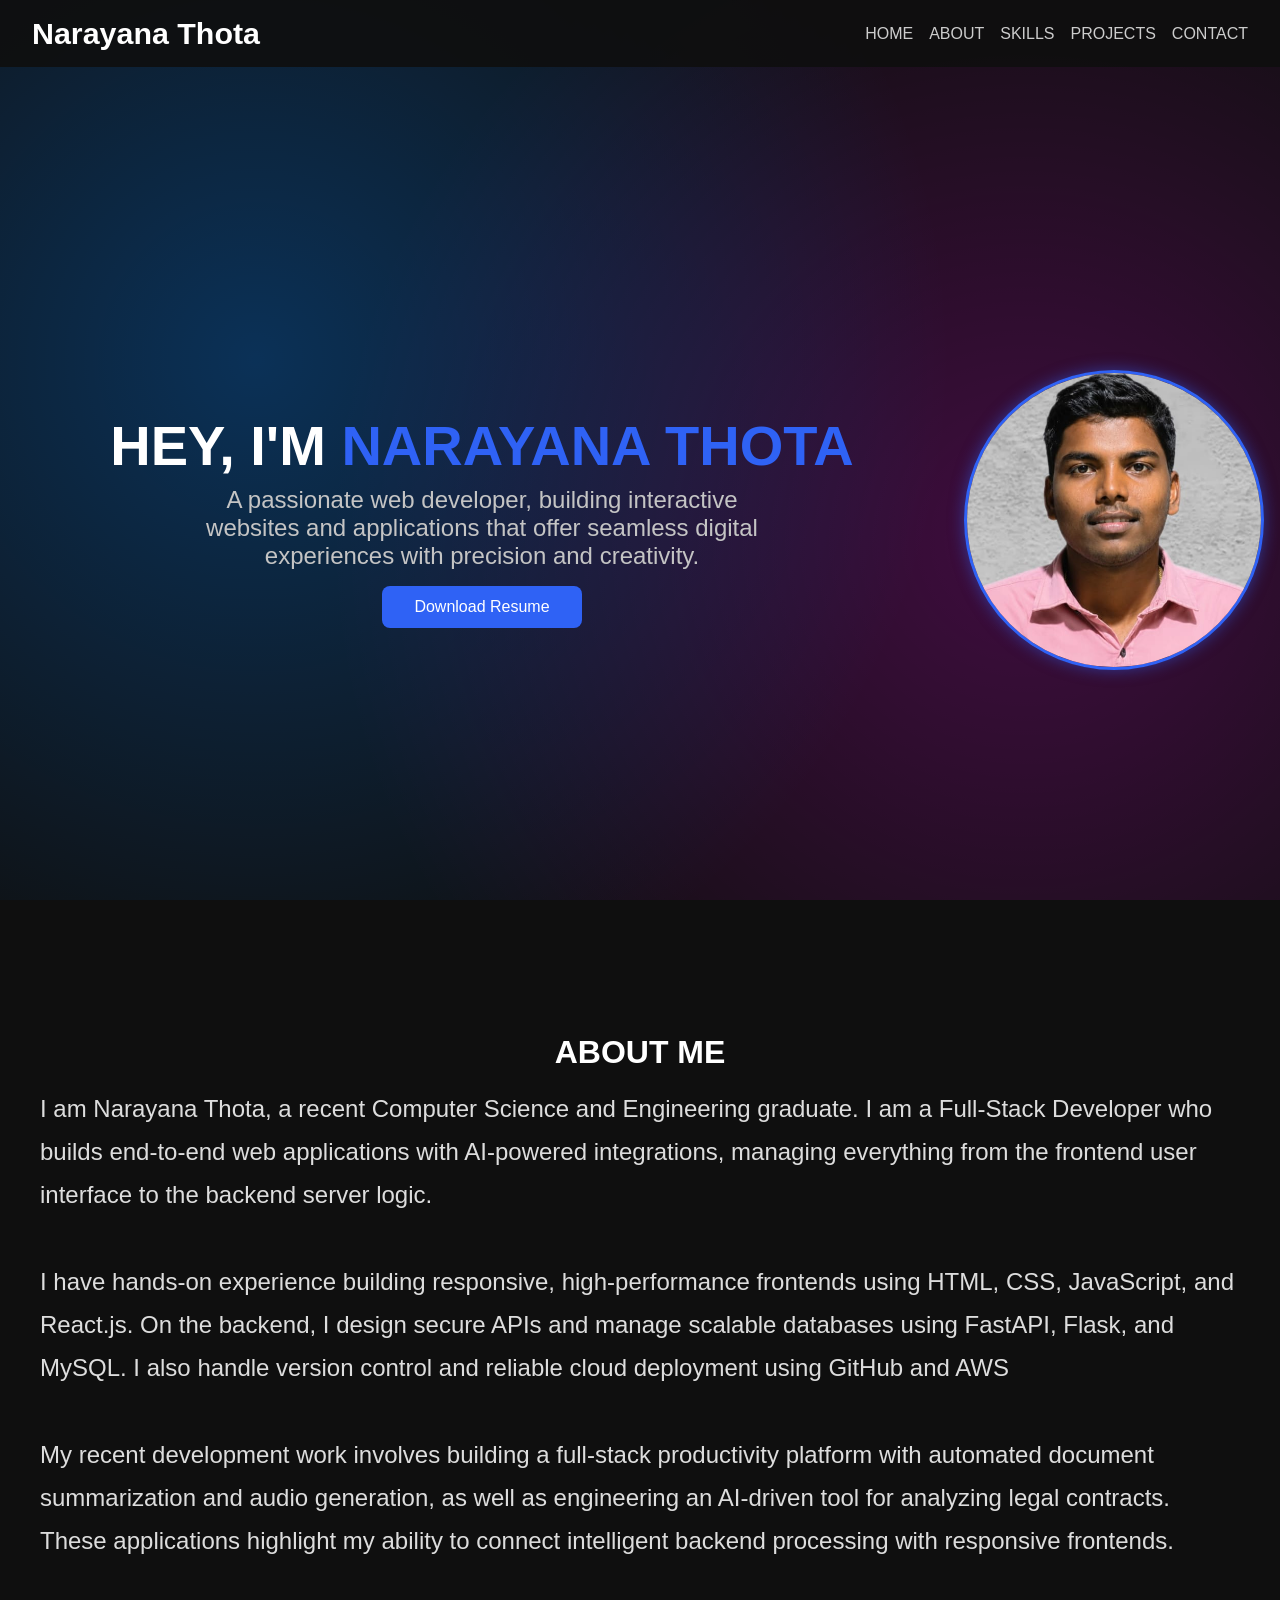
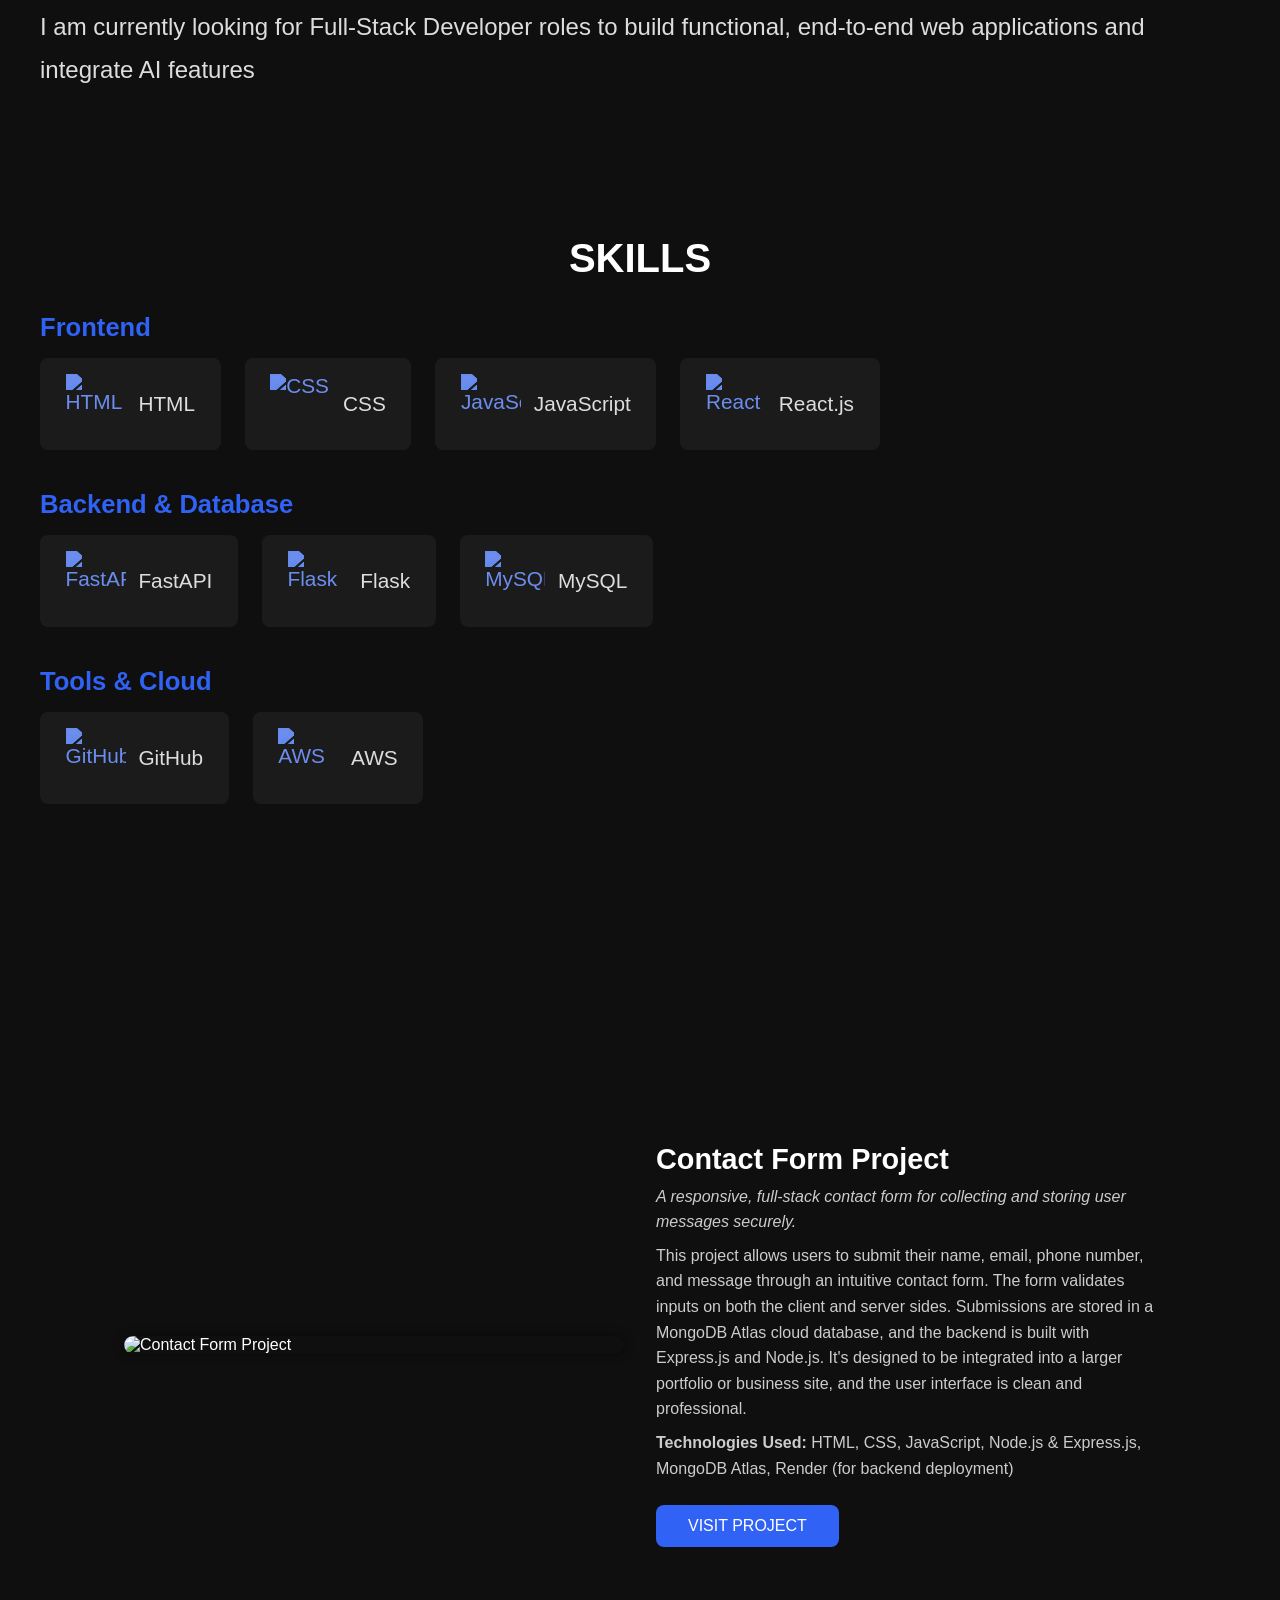
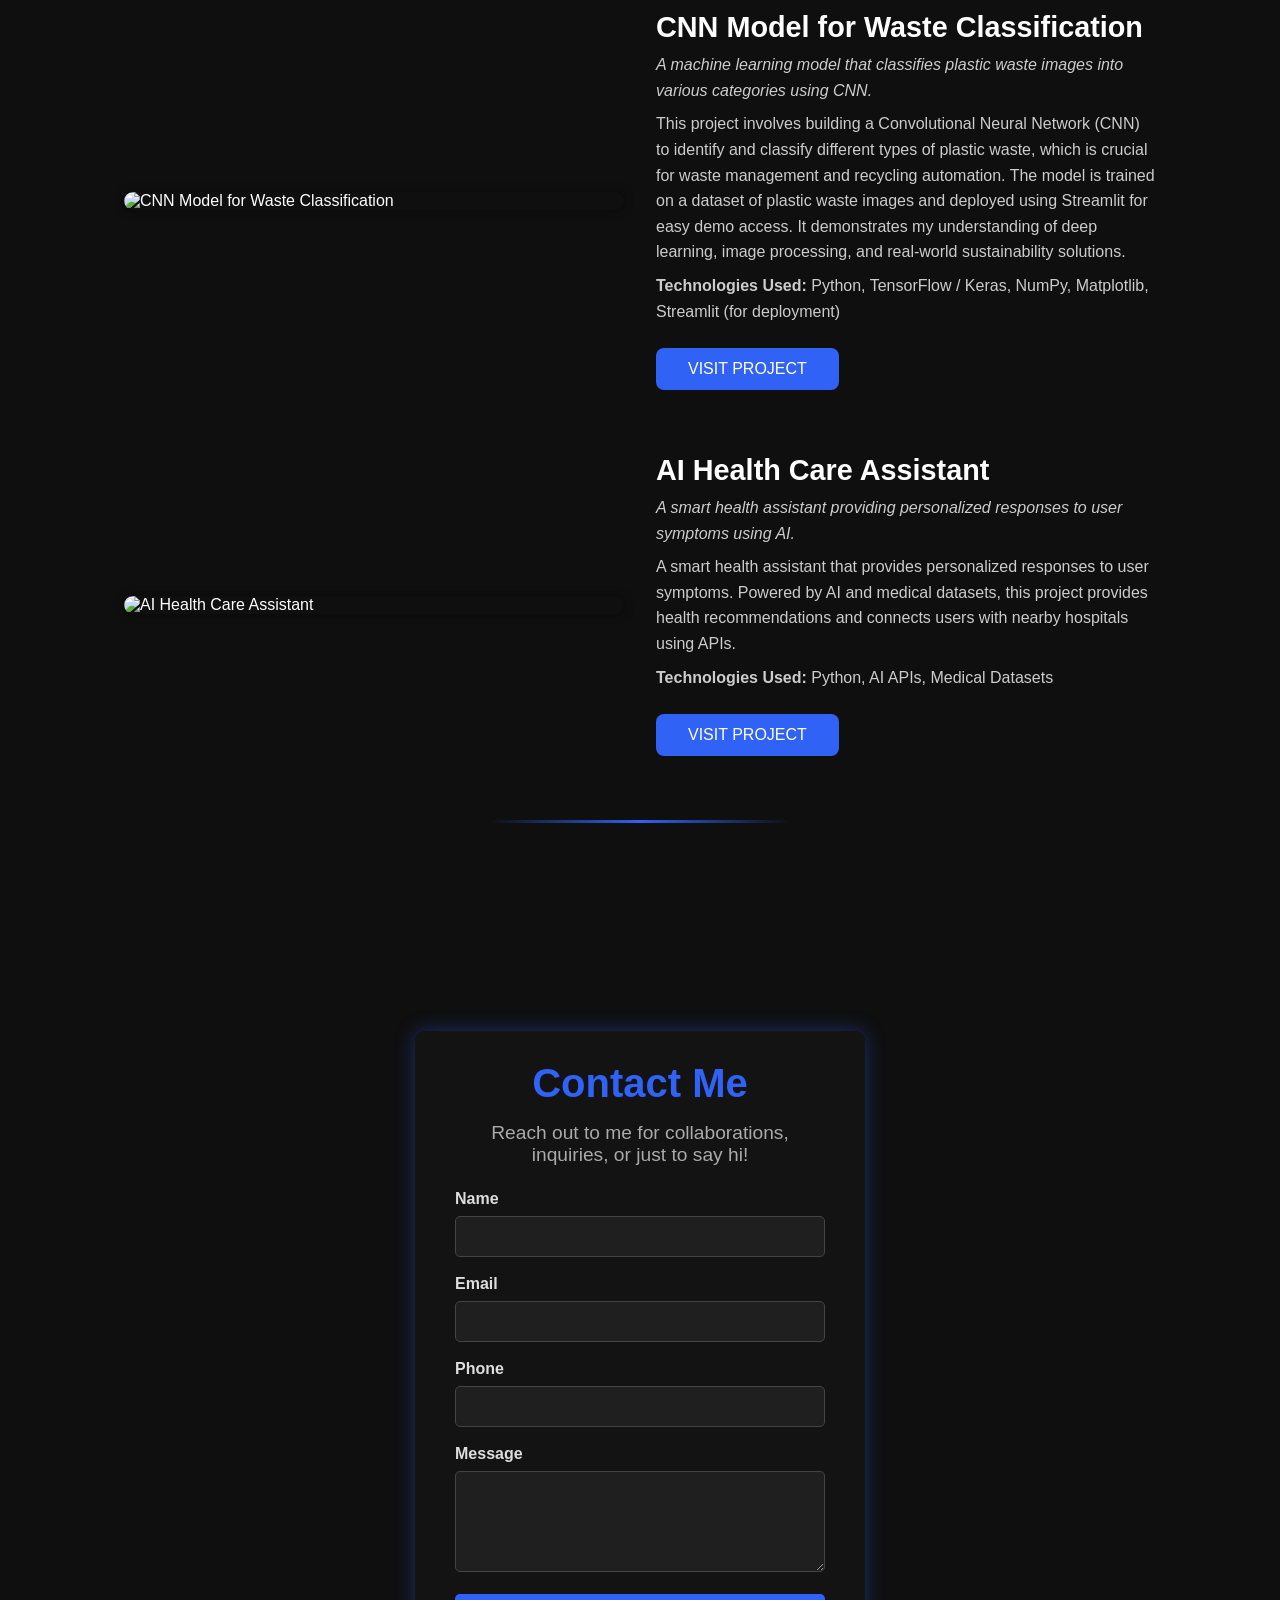
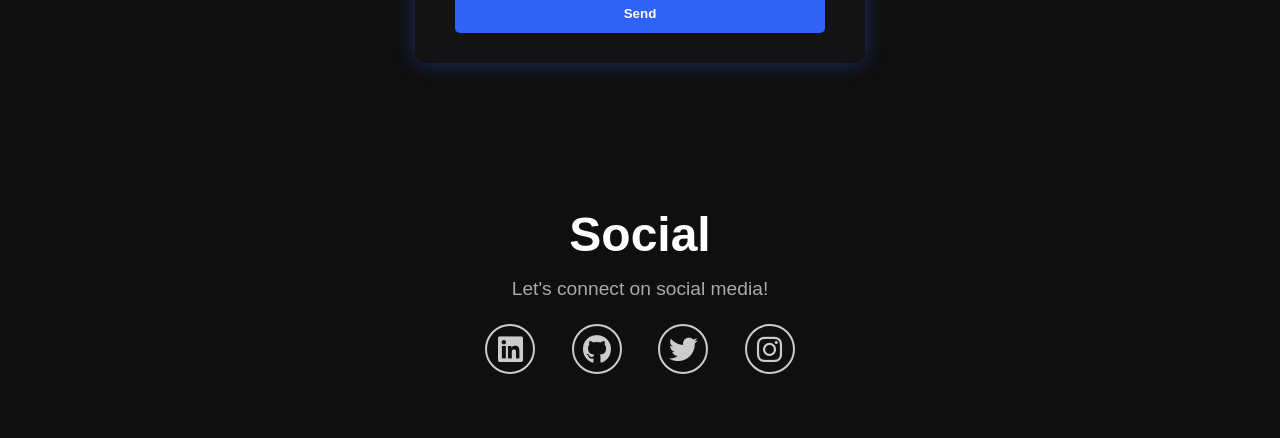
==== portfolio/index.html @ df5ca8b0 "portfolio" ====
<!DOCTYPE html>
<html lang="en">
<head>
  <meta charset="UTF-8" />
  <meta name="viewport" content="width=device-width, initial-scale=1.0"/>
  <title>Narayana Portfolio</title>

  <link href="https://cdn.jsdelivr.net/npm/aos@2.3.4/dist/aos.css" rel="stylesheet">
  <link rel="stylesheet" href="https://cdnjs.cloudflare.com/ajax/libs/font-awesome/6.5.1/css/all.min.css">
  <link rel="stylesheet" href="style.css">
</head>
<body>

  <header>
    <div class="logo">Narayana Thota</div>
    <div class="sidebar-toggle" onclick="openSidebar()">☰</div>
    <nav>
      <a href="#home" onclick="scrollToSection('home')">HOME</a>
      <a href="#about" onclick="scrollToSection('about')">ABOUT</a>
      <a href="#skills" onclick="scrollToSection('skills')">SKILLS</a>
      <a href="#projects" onclick="scrollToSection('projects')">PROJECTS</a>
      <a href="#contact" onclick="scrollToSection('contact')">CONTACT</a>
    </nav>
  </header>

  <div class="sidebar" id="sidebar">
    <div class="close-btn" onclick="closeSidebar()">✕</div>
    <a href="#home" onclick="scrollToSection('home'); closeSidebar()">HOME</a>
    <a href="#about" onclick="scrollToSection('about'); closeSidebar()">ABOUT</a>
    <a href="#skills" onclick="scrollToSection('skills'); closeSidebar()">SKILLS</a>
    <a href="#projects" onclick="scrollToSection('projects'); closeSidebar()">PROJECTS</a>
    <a href="#contact" onclick="scrollToSection('contact'); closeSidebar()">CONTACT</a>
  </div>

  <section class="hero" id="home">
    <div class="hero-content">
      <h1 data-aos="fade-up">HEY, I'M <span>NARAYANA THOTA</span></h1>
      <p data-aos="fade-up" data-aos-delay="200">
        A passionate web developer, building interactive websites and applications that offer seamless digital experiences with precision and creativity.
      </p>
      <a href="assets/Thota Om Sada Siva Venkata Narayana.pdf"
 class="resume-btn" data-aos="fade-up" data-aos-delay="400" download>Download Resume</a>
    </div>
    <div class="hero-image" data-aos="fade-up" data-aos-delay="600">
      <img src="assets/profile.jpeg" alt="Narayana Thota">
    </div>
  </section>

  <section id="about">
    <h2 data-aos="fade-up">ABOUT ME</h2>
    <p data-aos="fade-up" data-aos-delay="200">
      I am Narayana Thota, a recent Computer Science and Engineering graduate. I am a Full-Stack Developer who builds end-to-end web applications with AI-powered integrations, managing everything from the frontend user interface to the backend server logic.
      <br><br>
      I have hands-on experience building responsive, high-performance frontends using HTML, CSS, JavaScript, and React.js. On the backend, I design secure APIs and manage scalable databases using FastAPI, Flask, and MySQL. I also handle version control and reliable cloud deployment using GitHub and AWS
      <br><br>
      My recent development work involves building a full-stack productivity platform with automated document summarization and audio generation, as well as engineering an AI-driven tool for analyzing legal contracts. These applications highlight my ability to connect intelligent backend processing with responsive frontends.
      <br><br>
      I am currently looking for Full-Stack Developer roles to build functional, end-to-end web applications and integrate AI features
    </p>
  </section>

  <section id="skills">
    <h2 data-aos="fade-up">SKILLS</h2>
    <div class="skills-container">

      <div class="skill-category" data-aos="fade-up" data-aos-delay="200">
        <h3>Frontend</h3>
        <div class="skills-list">
          <span class="skill-tag">
            <img src="https://cdn.jsdelivr.net/npm/simple-icons@latest/icons/html5.svg" alt="HTML"> HTML
          </span>
          <span class="skill-tag">
            <img src="https://cdn.jsdelivr.net/npm/simple-icons@latest/icons/css3.svg" alt="CSS"> CSS
          </span>
          <span class="skill-tag">
            <img src="https://cdn.jsdelivr.net/npm/simple-icons@latest/icons/javascript.svg" alt="JavaScript"> JavaScript
          </span>
          <span class="skill-tag">
            <img src="https://cdn.jsdelivr.net/npm/simple-icons@latest/icons/react.svg" alt="React"> React.js
          </span>
        </div>
      </div>

      <div class="skill-category" data-aos="fade-up" data-aos-delay="300">
        <h3>Backend & Database</h3>
        <div class="skills-list">
          <span class="skill-tag">
            <img src="https://cdn.jsdelivr.net/npm/simple-icons@latest/icons/fastapi.svg" alt="FastAPI"> FastAPI
          </span>
          <span class="skill-tag">
            <img src="https://cdn.jsdelivr.net/npm/simple-icons@latest/icons/flask.svg" alt="Flask"> Flask
          </span>
          <span class="skill-tag">
            <img src="https://cdn.jsdelivr.net/npm/simple-icons@latest/icons/mysql.svg" alt="MySQL"> MySQL
          </span>
        </div>
      </div>

      <div class="skill-category" data-aos="fade-up" data-aos-delay="400">
        <h3>Tools & Cloud</h3>
        <div class="skills-list">
          <span class="skill-tag">
            <img src="https://cdn.jsdelivr.net/npm/simple-icons@latest/icons/github.svg" alt="GitHub"> GitHub
          </span>
          <span class="skill-tag">
            <img src="https://cdn.jsdelivr.net/npm/simple-icons@latest/icons/amazonwebservices.svg" alt="AWS"> AWS
          </span>
        </div>
      </div>

    </div>
  </section>

  <section id="projects">
    <h2 data-aos="fade-up">PROJECTS</h2>
    <p class="projects-intro" data-aos="fade-up" data-aos-delay="100">
      Discover a range of projects I've crafted, with each featuring its own compelling purpose and technology.
    </p>

    <div class="project-container" data-aos="fade-up">
      <img class="project-image" src="assets/Screenshot (44).png" alt="Contact Form Project">
      <div class="project-info">
        <h3 class="project-title">Contact Form Project</h3>
        <p class="project-tagline">
          A responsive, full-stack contact form for collecting and storing user messages securely.
        </p>
        <p class="project-desc">
          This project allows users to submit their name, email, phone number, and message through an intuitive contact form. The form validates inputs on both the client and server sides. Submissions are stored in a MongoDB Atlas cloud database, and the backend is built with Express.js and Node.js. It's designed to be integrated into a larger portfolio or business site, and the user interface is clean and professional.
        </p>
        <p class="project-tech">
          <strong>Technologies Used:</strong> HTML, CSS, JavaScript, Node.js & Express.js, MongoDB Atlas, Render (for backend deployment)
        </p>
        <a href="https://guileless-zuccutto-8d3554.netlify.app/" class="resume-btn project-btn" target="_blank">VISIT PROJECT</a>
      </div>
    </div>

    <div class="project-container" data-aos="fade-up" data-aos-delay="100">
      <img class="project-image" src="assets/Screenshot (60) (1).png" alt="CNN Model for Waste Classification">
      <div class="project-info">
        <h3 class="project-title">CNN Model for Waste Classification</h3>
        <p class="project-tagline">
          A machine learning model that classifies plastic waste images into various categories using CNN.
        </p>
        <p class="project-desc">
          This project involves building a Convolutional Neural Network (CNN) to identify and classify different types of plastic waste, which is crucial for waste management and recycling automation. The model is trained on a dataset of plastic waste images and deployed using Streamlit for easy demo access. It demonstrates my understanding of deep learning, image processing, and real-world sustainability solutions.
        </p>
        <p class="project-tech">
          <strong>Technologies Used:</strong> Python, TensorFlow / Keras, NumPy, Matplotlib, Streamlit (for deployment)
        </p>
        <a href="https://wccnnrms.streamlit.app/" class="resume-btn project-btn" target="_blank">VISIT PROJECT</a>
      </div>
    </div>

    <div class="project-container" data-aos="fade-up" data-aos-delay="200">
      <img class="project-image" src="assets/Screenshot (60).png" alt="AI Health Care Assistant">
      <div class="project-info">
        <h3 class="project-title">AI Health Care Assistant</h3>
        <p class="project-tagline">
          A smart health assistant providing personalized responses to user symptoms using AI.
        </p>
        <p class="project-desc">
          A smart health assistant that provides personalized responses to user symptoms. Powered by AI and medical datasets, this project provides health recommendations and connects users with nearby hospitals using APIs.
        </p>
        <p class="project-tech">
          <strong>Technologies Used:</strong> Python, AI APIs, Medical Datasets
        </p>
        <a href="https://healthcare-chatbot-ai-kvh3smtuxf4upikxvzr8dn.streamlit.app/" class="resume-btn project-btn" target="_blank">VISIT PROJECT</a>
      </div>
    </div>

    <div class="section-divider"></div>
  </section>

  <section id="contact">
    <div class="form-container" data-aos="fade-up">
      <h2 data-aos="fade-up" data-aos-delay="100">Contact Me</h2>
      <p data-aos="fade-up" data-aos-delay="150">Reach out to me for collaborations, inquiries, or just to say hi!</p>
      <form id="contactForm">
        <label for="name">Name</label>
        <input type="text" id="name" name="name" required />

        <label for="email">Email</label>
        <input type="email" id="email" name="email" required />

        <label for="phone">Phone</label>
        <input type="tel" id="phone" name="phone" required />

        <label for="message">Message</label>
        <textarea id="message" name="message" rows="5" required></textarea>

        <button type="submit">Send</button>
      </form>
      <div id="loadingMessage" class="hidden">Sending...</div>
      <div id="successMessage" class="hidden">Message sent successfully!</div>
    </div>
  </section>

  <div class="social-media">
    <h2>Social</h2>
    <p>Let's connect on social media!</p>
    <a href="https://www.linkedin.com/in/narayana-thota-15a15a26a?lipi=urn%3Ali%3Apage%3Ad_flagship3_profile_view_base_contact_details%3BJHdzF58vShiBXaZRin9i9Q%3D%3D" target="_blank" aria-label="LinkedIn">
      <i class="fab fa-linkedin"></i>
    </a>
    <a href="https://github.com/narayana-thota" target="_blank" aria-label="GitHub">
      <i class="fab fa-github"></i>
    </a>
    <a href="https://x.com/thota_nara22585?t=51zSUZZiHFnrf-JkU7MOHA&s=08" target="_blank" aria-label="Twitter">
      <i class="fab fa-twitter"></i>
    </a>
    <a href="https://www.instagram.com/narayana_ane_nenu/" target="_blank" aria-label="Instagram">
      <i class="fab fa-instagram"></i>
    </a>
  </div>

  <script src="https://cdn.jsdelivr.net/npm/aos@2.3.4/dist/aos.js"></script>
  <script src="script.js"></script>
</body>
</html>
---- portfolio/style.css ----
* {
  margin: 0;
  padding: 0;
  box-sizing: border-box;
}

body {
  font-family: 'Segoe UI', Tahoma, Geneva, Verdana, sans-serif;
  color: white;
  background: radial-gradient(circle at 20% 40%, rgba(0, 128, 255, 0.3), transparent 60%),
              radial-gradient(circle at 80% 60%, rgba(255, 0, 255, 0.2), transparent 60%);
  background-color: #0f0f0f;
  background-attachment: fixed;
  overflow-x: hidden;
}

header {
  display: flex;
  justify-content: space-between;
  align-items: center;
  padding: 1rem 2rem;
  position: fixed;
  top: 0;
  left: 0;
  width: 100%;
  background-color: rgba(15, 15, 15, 0.9);
  z-index: 1000;
}

.logo {
  font-size: 1.9rem;
  font-weight: bold;
  color: white;
  cursor: pointer;
  transition: color 0.3s ease;
}

.logo:hover {
  color: #2f62f5;
}

nav {
  display: flex;
  gap: 1rem;
}

nav a {
  text-decoration: none;
  color: #ccc;
  transition: color 0.3s;
}

nav a:hover {
  color: #fff;
}

.sidebar-toggle {
  display: none;
  font-size: 2rem;
  cursor: pointer;
  color: white;
}

.sidebar {
  display: none;
  flex-direction: column;
  position: fixed;
  top: 0;
  right: 0;
  height: 100%;
  width: 250px;
  background-color: #111;
  padding: 2rem;
  z-index: 1001;
  box-shadow: -2px 0 10px rgba(0,0,0,0.5);
}

.sidebar a {
  margin: 1rem 0;
  font-size: 1.2rem;
  color: #ccc;
}

.sidebar a:hover {
  color: #2f62f5;
}

.close-btn {
  align-self: flex-end;
  font-size: 1.5rem;
  margin-bottom: 2rem;
  cursor: pointer;
}

@media (max-width: 768px) {
  nav {
    display: none;
  }

  .sidebar-toggle {
    display: block;
  }
}

.hero {
  height: 100vh;
  display: flex;
  flex-direction: row;
  justify-content: center;
  align-items: center;
  text-align: center;
  padding: 0 1rem;
  position: relative;
  margin-top: 70px;
}

.hero-content {
  flex: 1;
  text-align: center;
  display: flex;
  flex-direction: column;
  align-items: center;
}

.hero h1 {
  font-size: 3.5rem;
  font-weight: 800;
  margin-bottom: 0.5rem;
}

.hero h1 span {
  color: #2f62f5;
}

.hero p {
  color: #c4c4c4;
  font-size: 1.5rem;
  margin: 0 auto;
  max-width: 600px;
}

.hero-image {
  flex: 0 0 auto;
  width: 300px;
  height: 300px;
  margin-left: 1rem;
}

.hero-image img {
  width: 100%;
  height: 100%;
  object-fit: cover;
  object-position: 50% 35%;
  border-radius: 50%;
  border: 3px solid #2f62f5;
  box-shadow: 0 0 15px rgba(47, 98, 245, 0.5);
}

.resume-btn {
  padding: 0.75rem 2rem;
  background-color: #2f62f5;
  color: white;
  border: none;
  border-radius: 8px;
  font-size: 1rem;
  cursor: pointer;
  transition: background-color 0.3s;
  text-decoration: none;
  margin-top: 1rem;
}

.resume-btn:hover {
  background-color: #1c3ec7;
}

@media (max-width: 768px) {
  .hero {
    flex-direction: column;
    padding: 0 1rem;
  }

  .hero-content {
    flex: none;
  }

  .hero h1 {
    font-size: 3rem;
  }

  .hero p {
    font-size: 0.9rem;
    max-width: 90%;
  }

  .hero-image {
    margin-left: 0;
    margin-top: 1rem;
    width: 200px;
    height: 200px;
  }

  .resume-btn {
    padding: 0.75rem 2rem;
    font-size: 1rem;
  }
}

/* About section styles */
#about {
  padding: 4rem 2rem;
}

#about h2 {
  color: white;
  text-align: center;
  margin-bottom: 1rem;
  font-size: 200%;
}

#about h2:hover {
  color: #2f62f5;
}

#about p {
  max-width: 1200px;
  margin: 0 auto;
  font-size: 1.5rem;
  color: #ddd;
  line-height: 1.8;
}

/* Skills section styles */
#skills {
  padding: 5rem 2rem;
}

#skills h2 {
  color: white;
  text-align: center;
  margin-bottom: 2rem;
  font-size: 2.5rem;
}

#skills h2:hover {
  color: #2f62f5;
}

.skills-container {
  max-width: 1200px;
  margin: 0 auto;
}

.skill-category {
  margin-bottom: 2.5rem;
}

.skill-category h3 {
  color: #2f62f5;
  margin-bottom: 1rem;
  font-size: 1.6rem;
}

.skills-list {
  display: flex;
  flex-wrap: wrap;
  gap: 1.5rem;
}

.skill-tag {
  display: inline-flex;
  align-items: center;
  gap: 0.8rem;
  background-color: rgba(255, 255, 255, 0.05);
  padding: 1rem 1.6rem;
  border-radius: 8px;
  font-size: 1.3rem;
  color: #ddd;
  transition: transform 0.3s ease;
}

.skill-tag img {
  width: 60px;
  height: 60px;
  object-fit: contain;
  filter: invert(47%) sepia(98%) saturate(1352%) hue-rotate(200deg) brightness(95%) contrast(96%);
}

.skill-tag:hover {
  transform: translateY(-3px);
}

@media (max-width: 768px) {
  #skills h2 {
    font-size: 2.2rem;
  }

  .skill-category h3 {
    font-size: 1.4rem;
  }

  .skill-tag {
    gap: 0.6rem;
    font-size: 1.0rem;
    padding: 0.8rem 1.2rem;
    border-radius: 8px;
  }

  .skill-tag img {
    width: 60px;
    height: 60px;
  }

  .skills-list {
    gap: 1rem;
  }
}

/* Projects section styles */
#projects {
  padding: 5rem 2rem 3rem;
}

#projects h2 {
  color: white;
  text-align: center;
  font-size: 2.5rem;
  margin-bottom: 1.5rem;
  transition: color 0.3s ease;
}

#projects h2:hover {
  color: #2f62f5;
}

.projects-intro {
  text-align: center;
  color: #aaa;
  font-size: 1.2rem;
  margin-bottom: 3rem;
  max-width: 900px;
  margin-left: auto;
  margin-right: auto;
}

.project-container {
  display: flex;
  flex-wrap: wrap;
  gap: 2rem;
  margin-bottom: 4rem;
  align-items: center;
  justify-content: center;
}

.project-image {
  width: 100%;
  max-width: 500px;
  height: auto;
  border-radius: 10px;
  box-shadow: 0 0 10px rgba(0, 0, 0, 0.5);
}

.project-info {
  max-width: 500px;
  width: 100%;
}

.project-title {
  color: white;
  font-size: 1.8rem;
  margin-bottom: 0.5rem;
}

.project-tagline {
  color: #ccc;
  font-size: 1rem;
  line-height: 1.6;
  font-style: italic;
  margin-bottom: 0.5rem;
}

.project-desc {
  color: #ccc;
  font-size: 1rem;
  line-height: 1.6;
  margin-bottom: 0.5rem;
}

.project-tech {
  color: #ccc;
  font-size: 1rem;
  line-height: 1.6;
  margin-bottom: 0.5rem;
}

.project-btn {
  margin-top: 1rem;
  display: inline-block;
}

@media (max-width: 768px) {
  .project-container {
    flex-direction: column;
  }

  .project-image {
    max-width: 100%;
  }

  .project-info {
    max-width: 100%;
  }
}

/* Divider between Projects and Contact */
.section-divider {
  max-width: 300px;
  height: 3px;
  margin: 0 auto 4rem;
  background: linear-gradient(to right, transparent, #2f62f5, transparent);
  border-radius: 3px;
}

/* Contact section styles */
#contact {
  padding: 6rem 2rem;
  display: flex;
  justify-content: center;
  align-items: center;
}

.form-container {
  background: rgba(20, 20, 20, 0.95);
  padding: 30px 40px;
  border-radius: 10px;
  box-shadow: 0 0 20px rgba(47, 98, 245, 0.4);
  width: 90%;
  max-width: 450px;
  margin: 0 auto;
  color: white;
}

#contact h2 {
  text-align: center;
  margin-bottom: 1rem;
  color: #2f62f5;
  font-size: 2.5rem;
}

#contact h2:hover {
  color: white;
}

#contact p {
  text-align: center;
  color: #aaa;
  font-size: 1.2rem;
  margin-bottom: 1.5rem;
}

label {
  display: block;
  margin-bottom: 8px;
  font-weight: bold;
  color: #ddd;
}

input, textarea {
  width: 100%;
  padding: 12px;
  margin-bottom: 18px;
  border: 1px solid #444;
  border-radius: 5px;
  background-color: #1f1f1f;
  color: #fff;
}

button {
  width: 100%;
  padding: 12px;
  background-color: #2f62f5;
  border: none;
  border-radius: 5px;
  color: white;
  font-weight: bold;
  cursor: pointer;
  transition: background-color 0.3s ease;
}

button:hover {
  background-color: #1c3ec7;
}

#loadingMessage,
#successMessage {
  text-align: center;
  margin-top: 10px;
  color: #2f62f5;
}

.hidden {
  display: none;
}

/* Social Media Section */
.social-media {
  text-align: center;
  padding: 3rem 0 4rem;
}

.social-media h2 {
  color: white;
  font-size: 3rem;
  margin-bottom: 1rem;
  transition: color 0.3s ease;
}

.social-media h2:hover {
  color: #2f62f5;
}

.social-media p {
  color: #aaa;
  font-size: 1.2rem;
  margin-bottom: 1.5rem;
}

.social-media a {
  display: inline-flex;
  justify-content: center;
  align-items: center;
  width: 50px;
  height: 50px;
  border: 2px solid #ccc;
  border-radius: 50%;
  color: #ccc;
  font-size: 1.8rem;
  margin: 0 1rem;
  text-decoration: none;
  transition: all 0.3s ease;
}

.social-media a:hover {
  border-color: #2f62f5;
  background-color: #2f62f5;
  color: white;
}
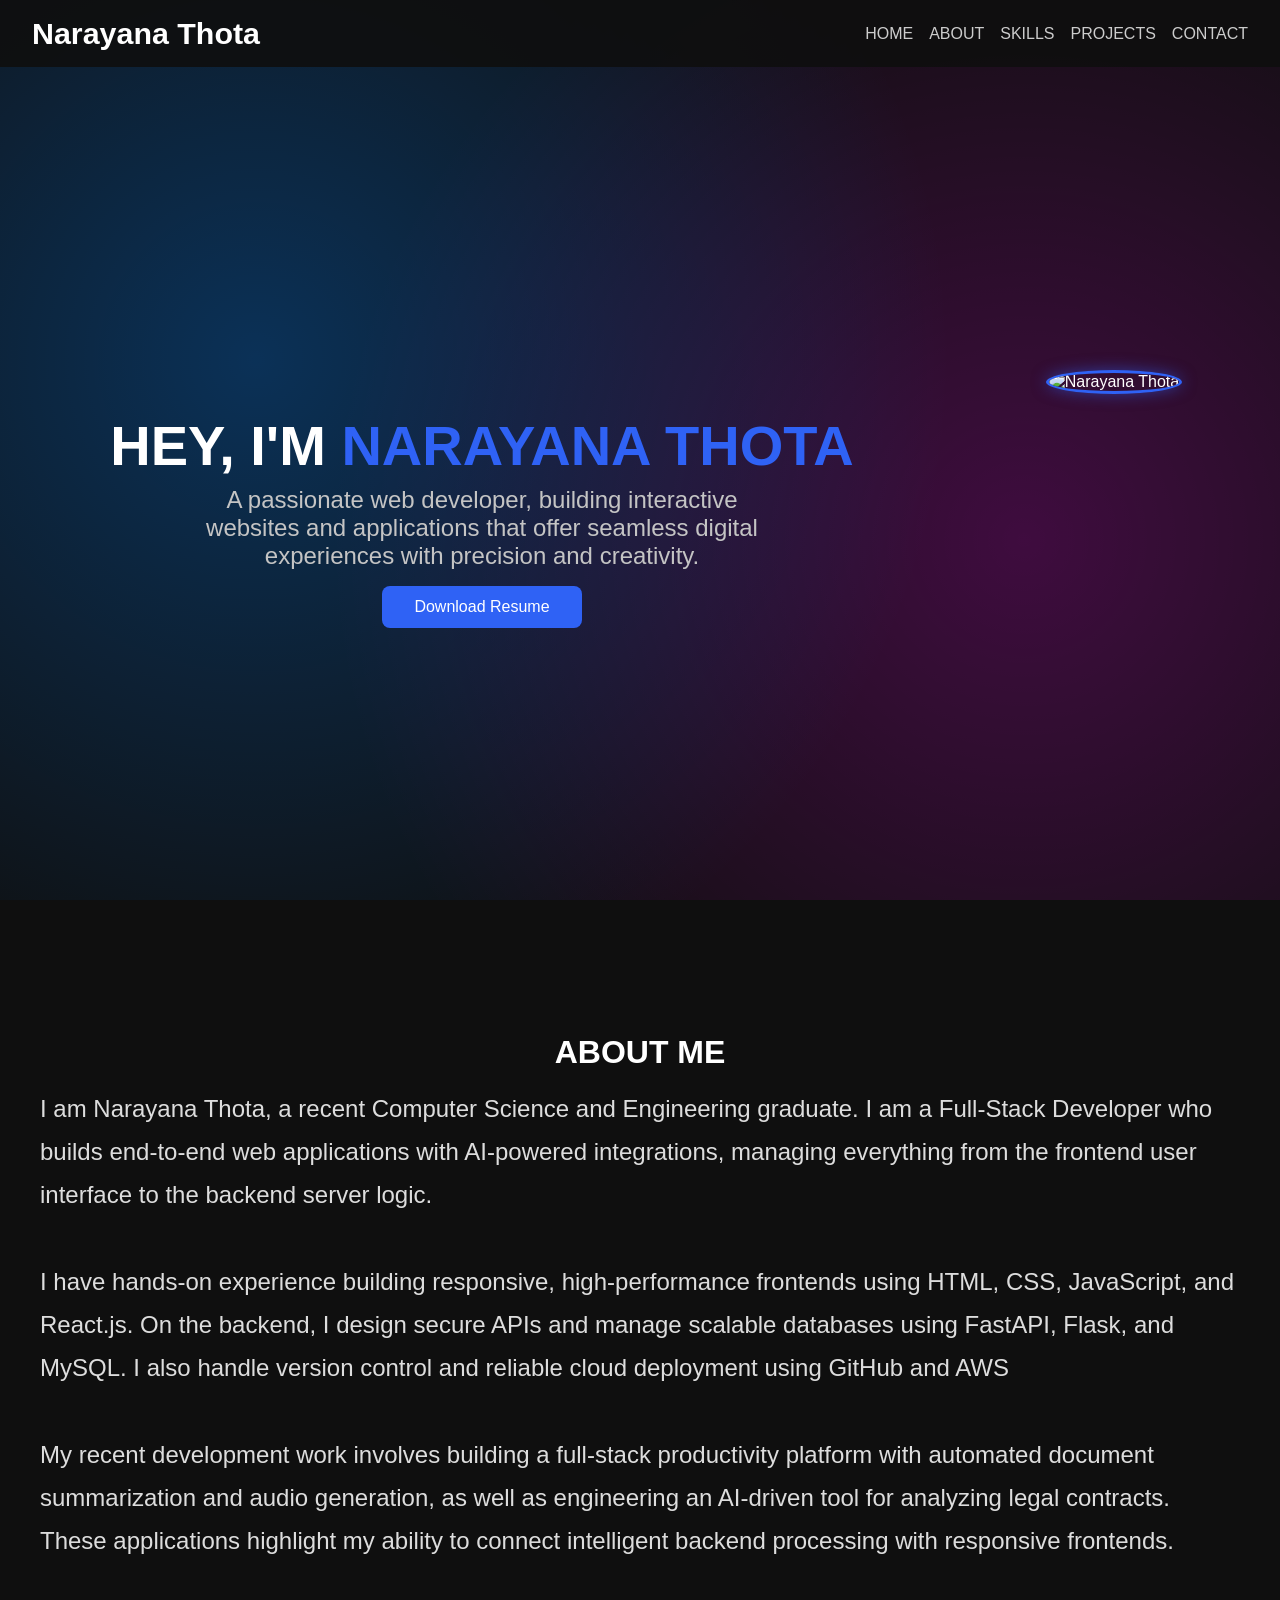
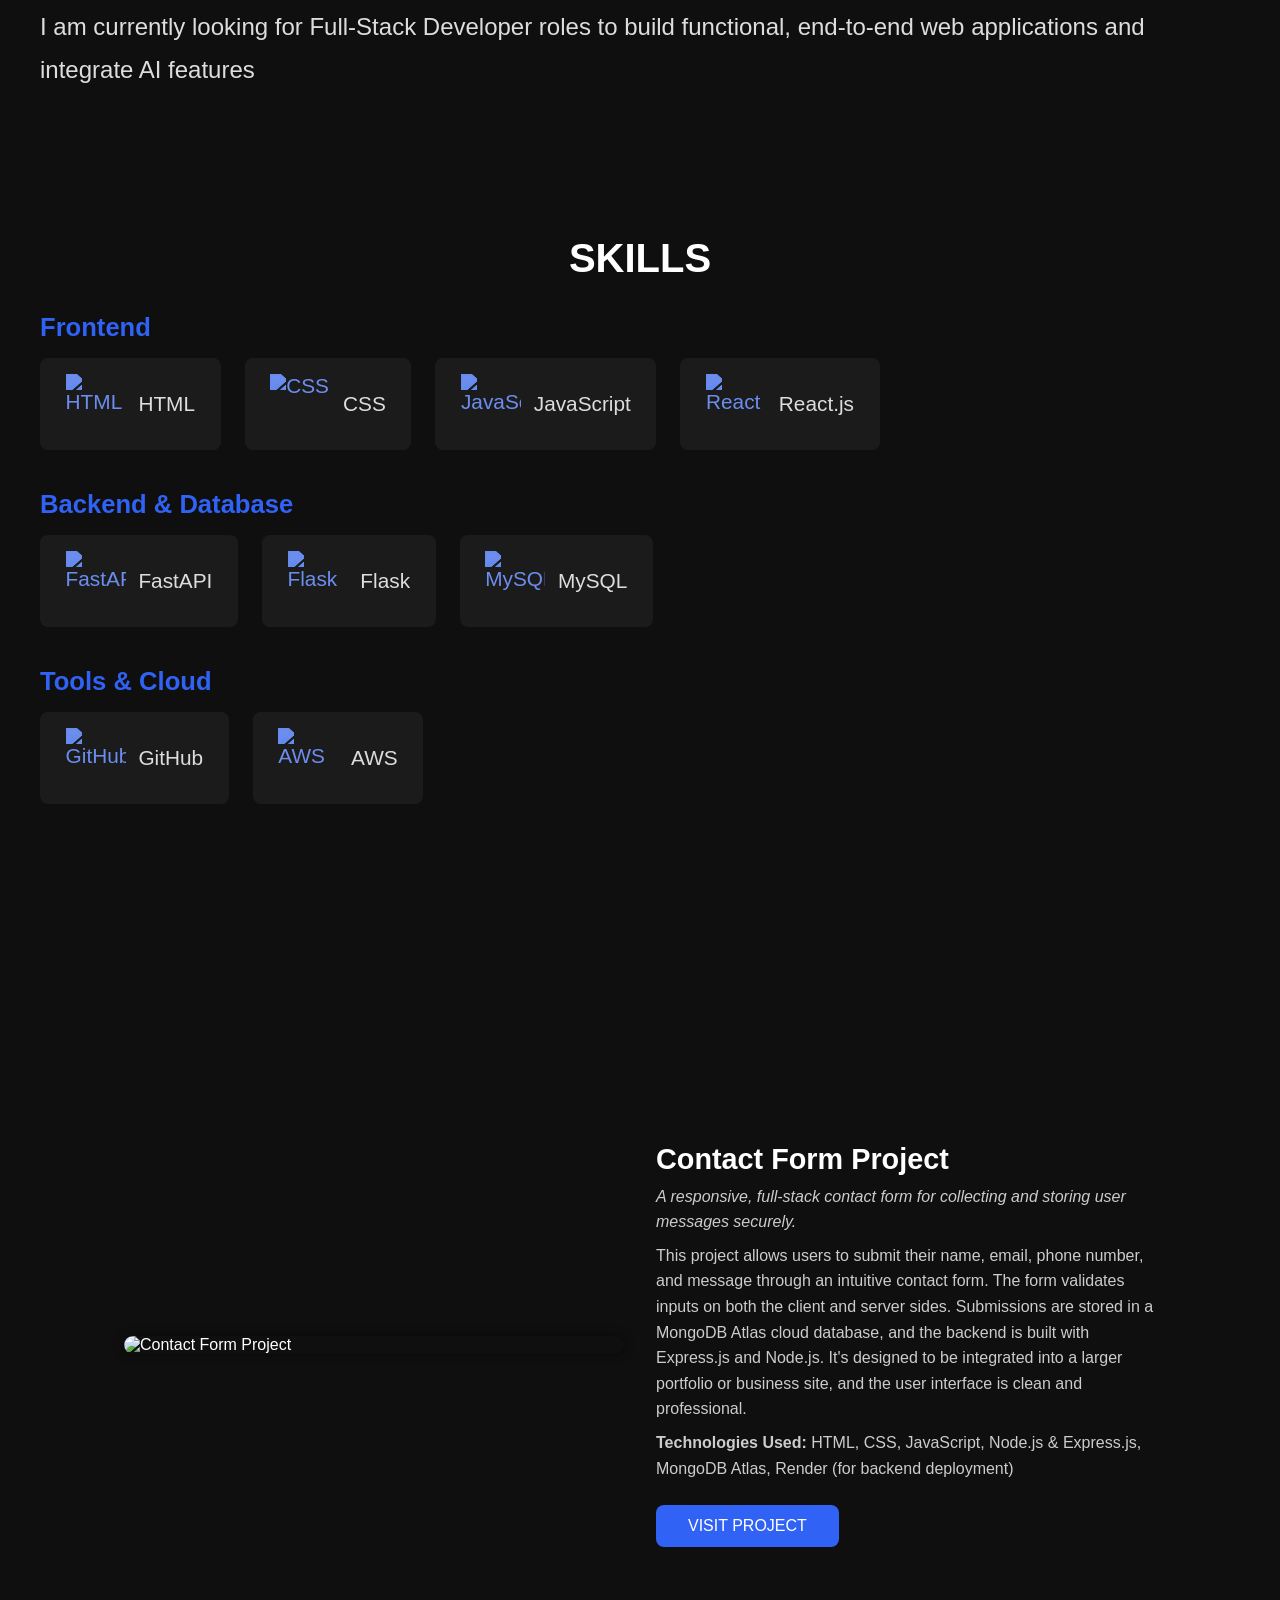
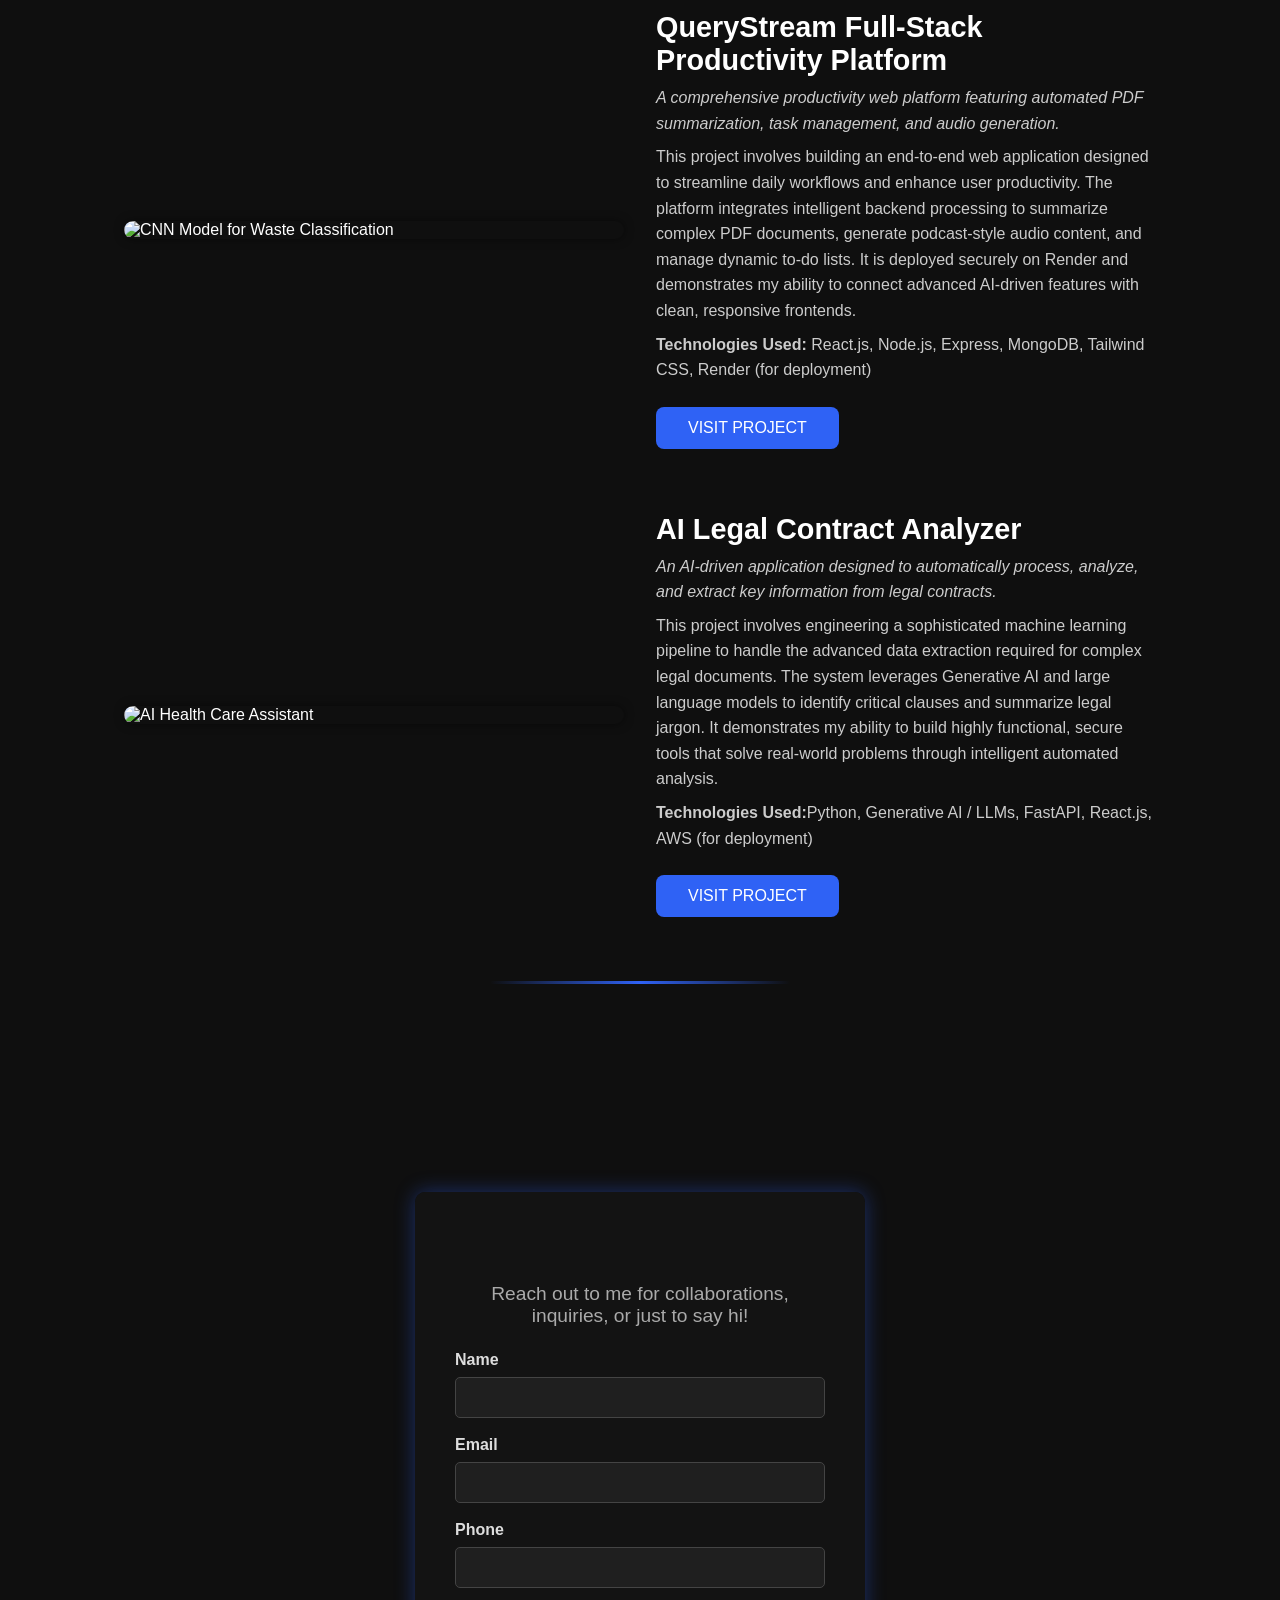
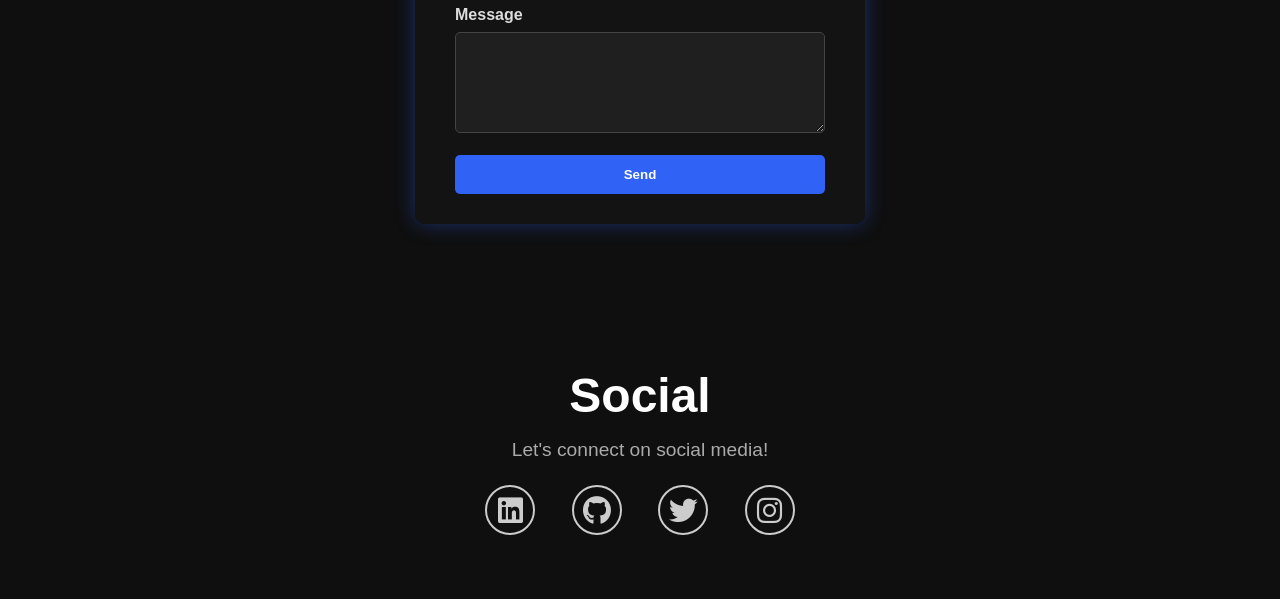
==== commit f8c1101b: "portfolio update" ====
--- a/portfolio/index.html
+++ b/portfolio/index.html
@@ -38,11 +38,11 @@
       <p data-aos="fade-up" data-aos-delay="200">
         A passionate web developer, building interactive websites and applications that offer seamless digital experiences with precision and creativity.
       </p>
-      <a href="assets/Thota Om Sada Siva Venkata Narayana.pdf"
+      <a href="portfolio/assets/Thota Om Sada Siva Venkata Narayana.pdf"
  class="resume-btn" data-aos="fade-up" data-aos-delay="400" download>Download Resume</a>
     </div>
     <div class="hero-image" data-aos="fade-up" data-aos-delay="600">
-      <img src="assets/profile.jpeg" alt="Narayana Thota">
+      <img src="portfolio/assets/profile.jpeg" alt="Narayana Thota">
     </div>
   </section>
 
@@ -118,7 +118,7 @@
     </p>
 
     <div class="project-container" data-aos="fade-up">
-      <img class="project-image" src="assets/Screenshot (44).png" alt="Contact Form Project">
+      <img class="project-image" src="portfolio/assets/Contact form.png" alt="Contact Form Project">
       <div class="project-info">
         <h3 class="project-title">Contact Form Project</h3>
         <p class="project-tagline">
@@ -135,34 +135,34 @@
     </div>
 
     <div class="project-container" data-aos="fade-up" data-aos-delay="100">
-      <img class="project-image" src="assets/Screenshot (60) (1).png" alt="CNN Model for Waste Classification">
+      <img class="project-image" src="portfolio/assets/query stream.png" alt="CNN Model for Waste Classification">
       <div class="project-info">
-        <h3 class="project-title">CNN Model for Waste Classification</h3>
+        <h3 class="project-title">QueryStream Full-Stack Productivity Platform</h3>
         <p class="project-tagline">
-          A machine learning model that classifies plastic waste images into various categories using CNN.
+          A comprehensive productivity web platform featuring automated PDF summarization, task management, and audio generation.
         </p>
         <p class="project-desc">
-          This project involves building a Convolutional Neural Network (CNN) to identify and classify different types of plastic waste, which is crucial for waste management and recycling automation. The model is trained on a dataset of plastic waste images and deployed using Streamlit for easy demo access. It demonstrates my understanding of deep learning, image processing, and real-world sustainability solutions.
+          This project involves building an end-to-end web application designed to streamline daily workflows and enhance user productivity. The platform integrates intelligent backend processing to summarize complex PDF documents, generate podcast-style audio content, and manage dynamic to-do lists. It is deployed securely on Render and demonstrates my ability to connect advanced AI-driven features with clean, responsive frontends.
         </p>
         <p class="project-tech">
-          <strong>Technologies Used:</strong> Python, TensorFlow / Keras, NumPy, Matplotlib, Streamlit (for deployment)
+          <strong>Technologies Used:</strong> React.js, Node.js, Express, MongoDB, Tailwind CSS, Render (for deployment)
         </p>
         <a href="https://wccnnrms.streamlit.app/" class="resume-btn project-btn" target="_blank">VISIT PROJECT</a>
       </div>
     </div>
 
     <div class="project-container" data-aos="fade-up" data-aos-delay="200">
-      <img class="project-image" src="assets/Screenshot (60).png" alt="AI Health Care Assistant">
+      <img class="project-image" src="portfolio/assets/Contract Analyzer.png" alt="AI Health Care Assistant">
       <div class="project-info">
-        <h3 class="project-title">AI Health Care Assistant</h3>
+        <h3 class="project-title">AI Legal Contract Analyzer</h3>
         <p class="project-tagline">
-          A smart health assistant providing personalized responses to user symptoms using AI.
+          An AI-driven application designed to automatically process, analyze, and extract key information from legal contracts.
         </p>
         <p class="project-desc">
-          A smart health assistant that provides personalized responses to user symptoms. Powered by AI and medical datasets, this project provides health recommendations and connects users with nearby hospitals using APIs.
+          This project involves engineering a sophisticated machine learning pipeline to handle the advanced data extraction required for complex legal documents. The system leverages Generative AI and large language models to identify critical clauses and summarize legal jargon. It demonstrates my ability to build highly functional, secure tools that solve real-world problems through intelligent automated analysis.
         </p>
         <p class="project-tech">
-          <strong>Technologies Used:</strong> Python, AI APIs, Medical Datasets
+          <strong>Technologies Used:</strong>Python, Generative AI / LLMs, FastAPI, React.js, AWS (for deployment)
         </p>
         <a href="https://healthcare-chatbot-ai-kvh3smtuxf4upikxvzr8dn.streamlit.app/" class="resume-btn project-btn" target="_blank">VISIT PROJECT</a>
       </div>
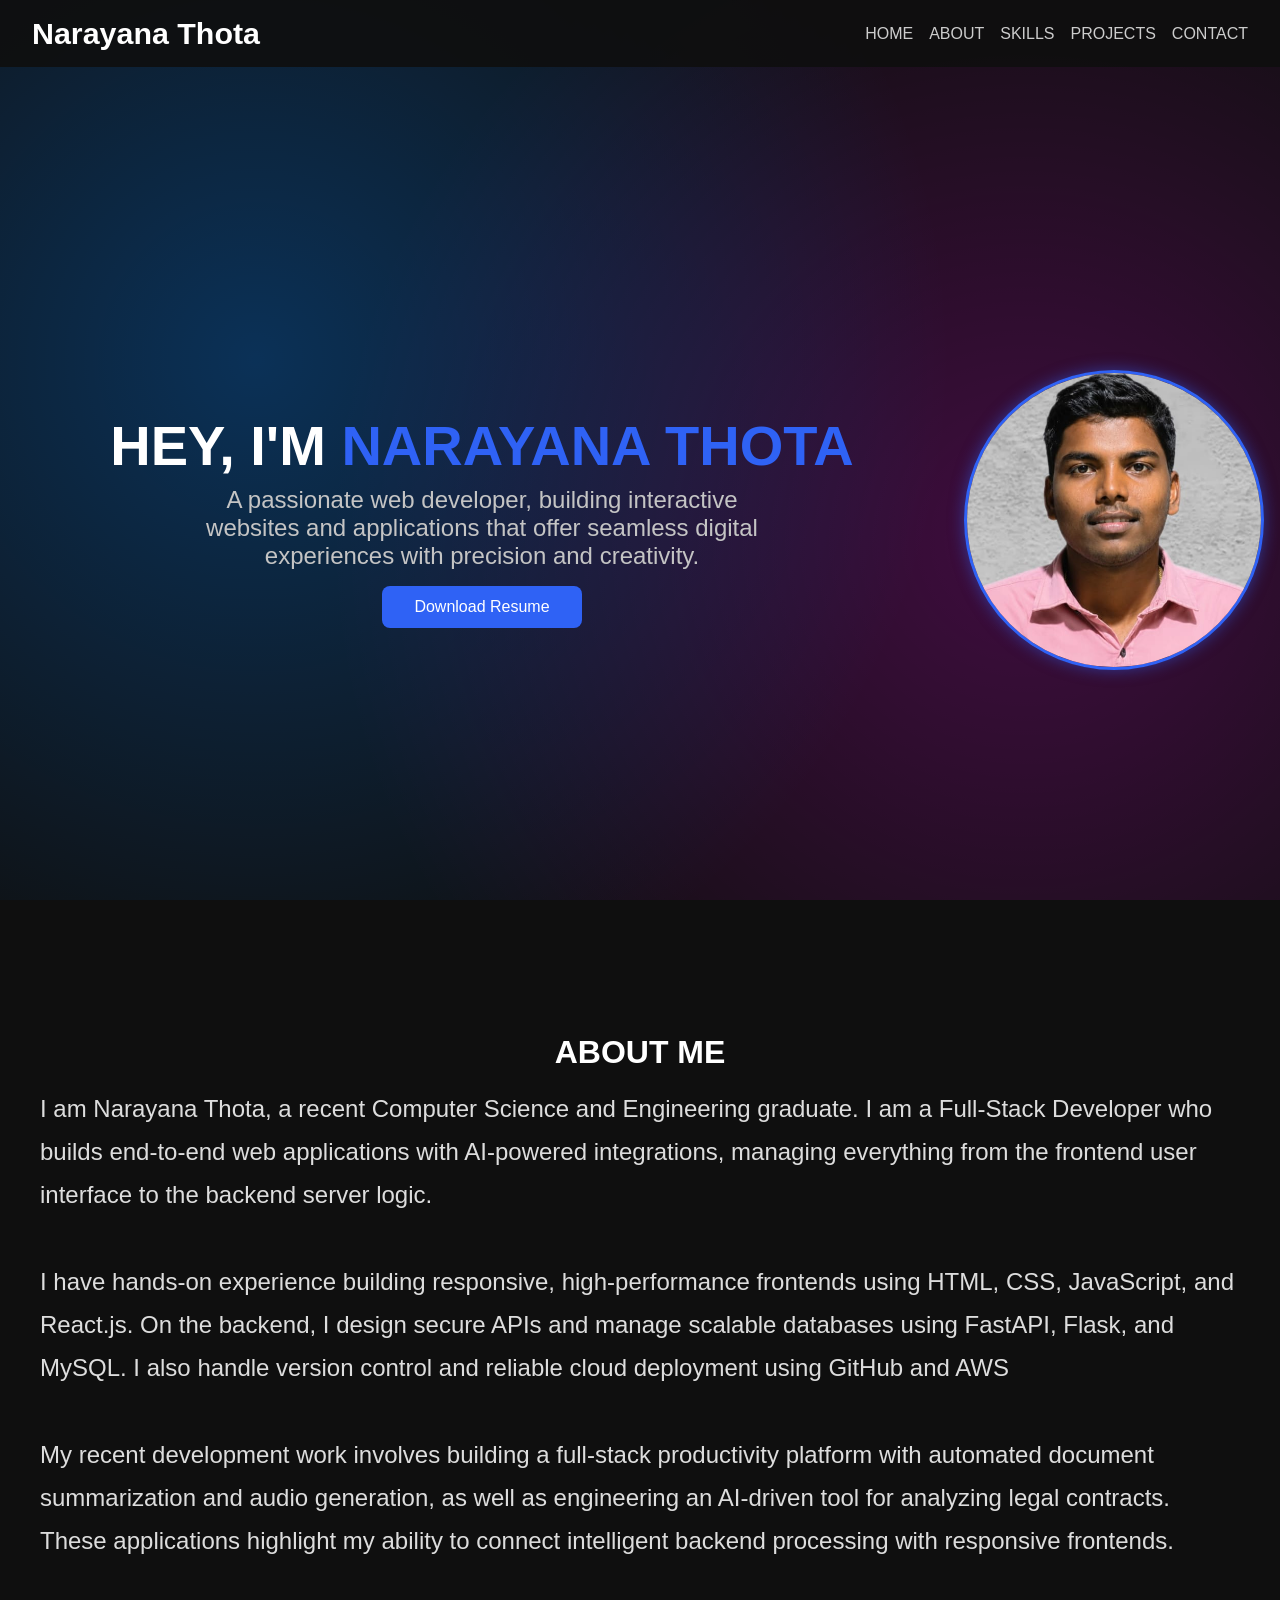
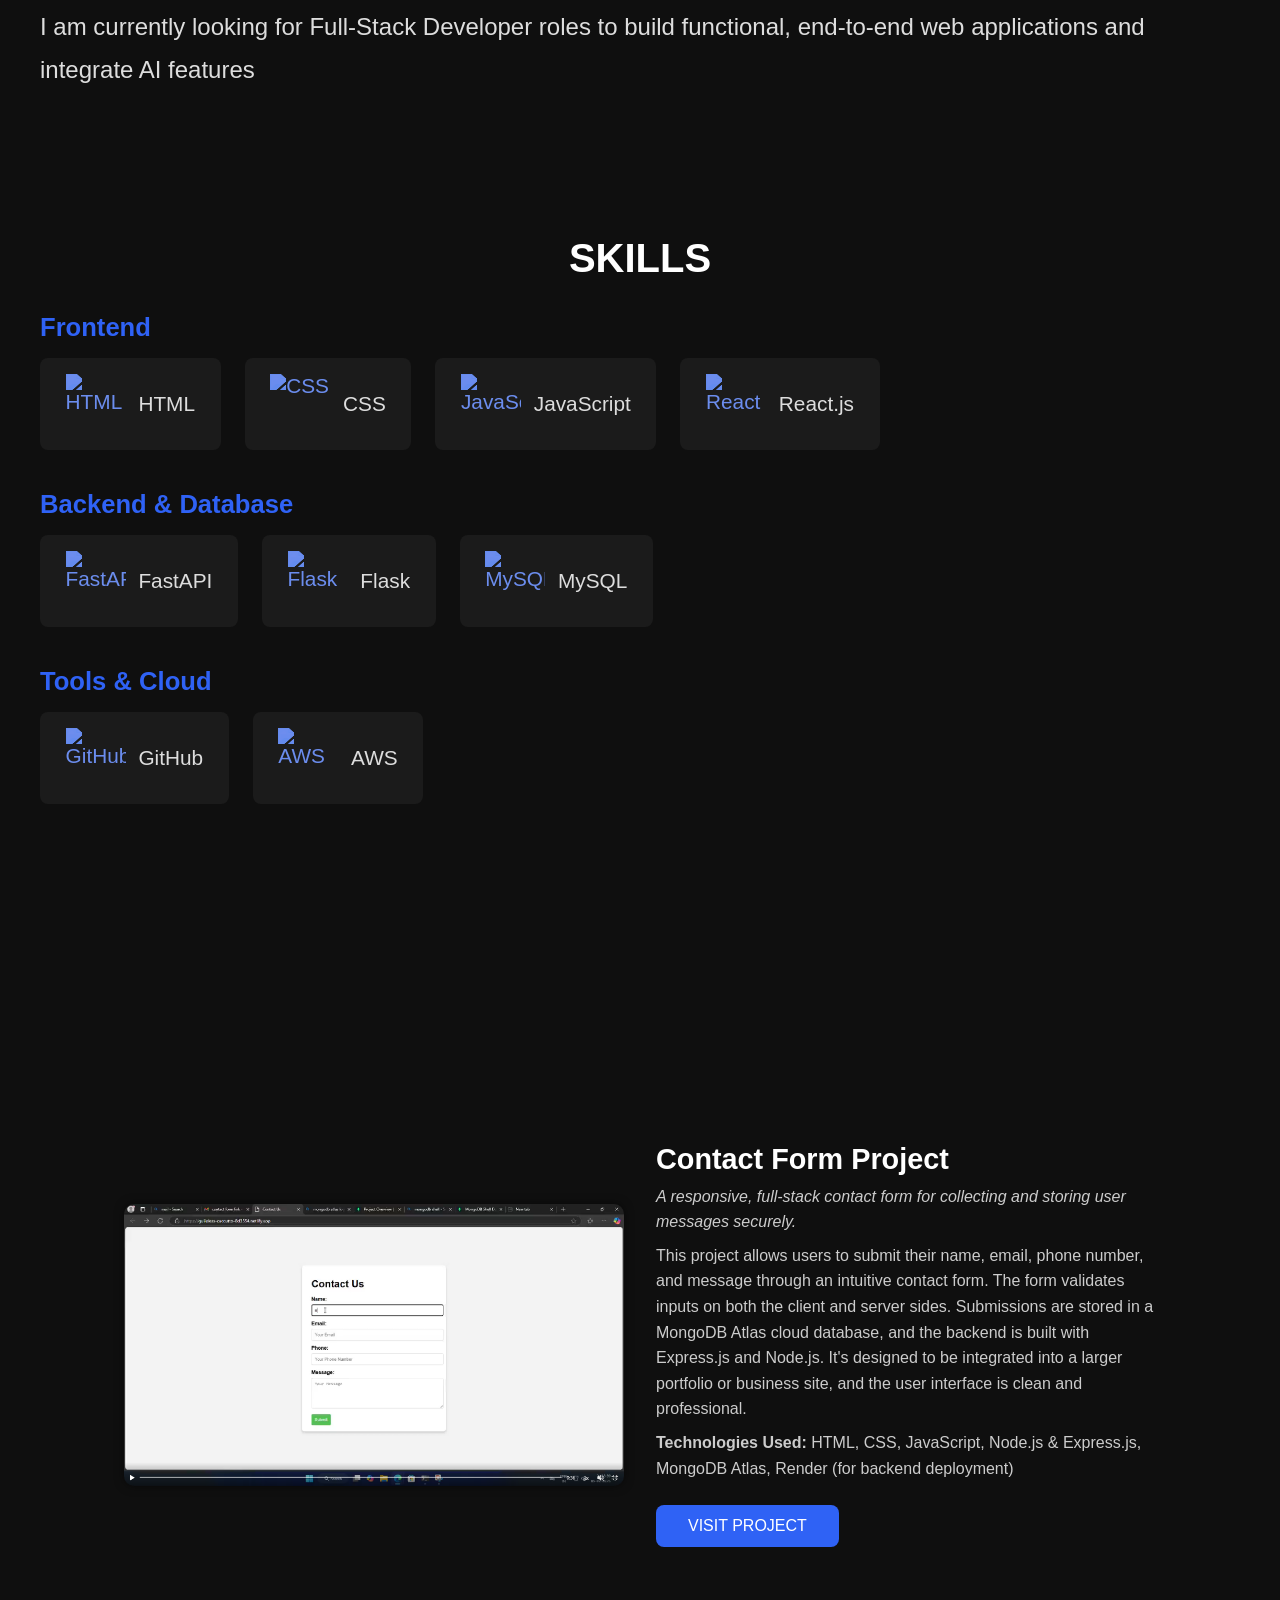
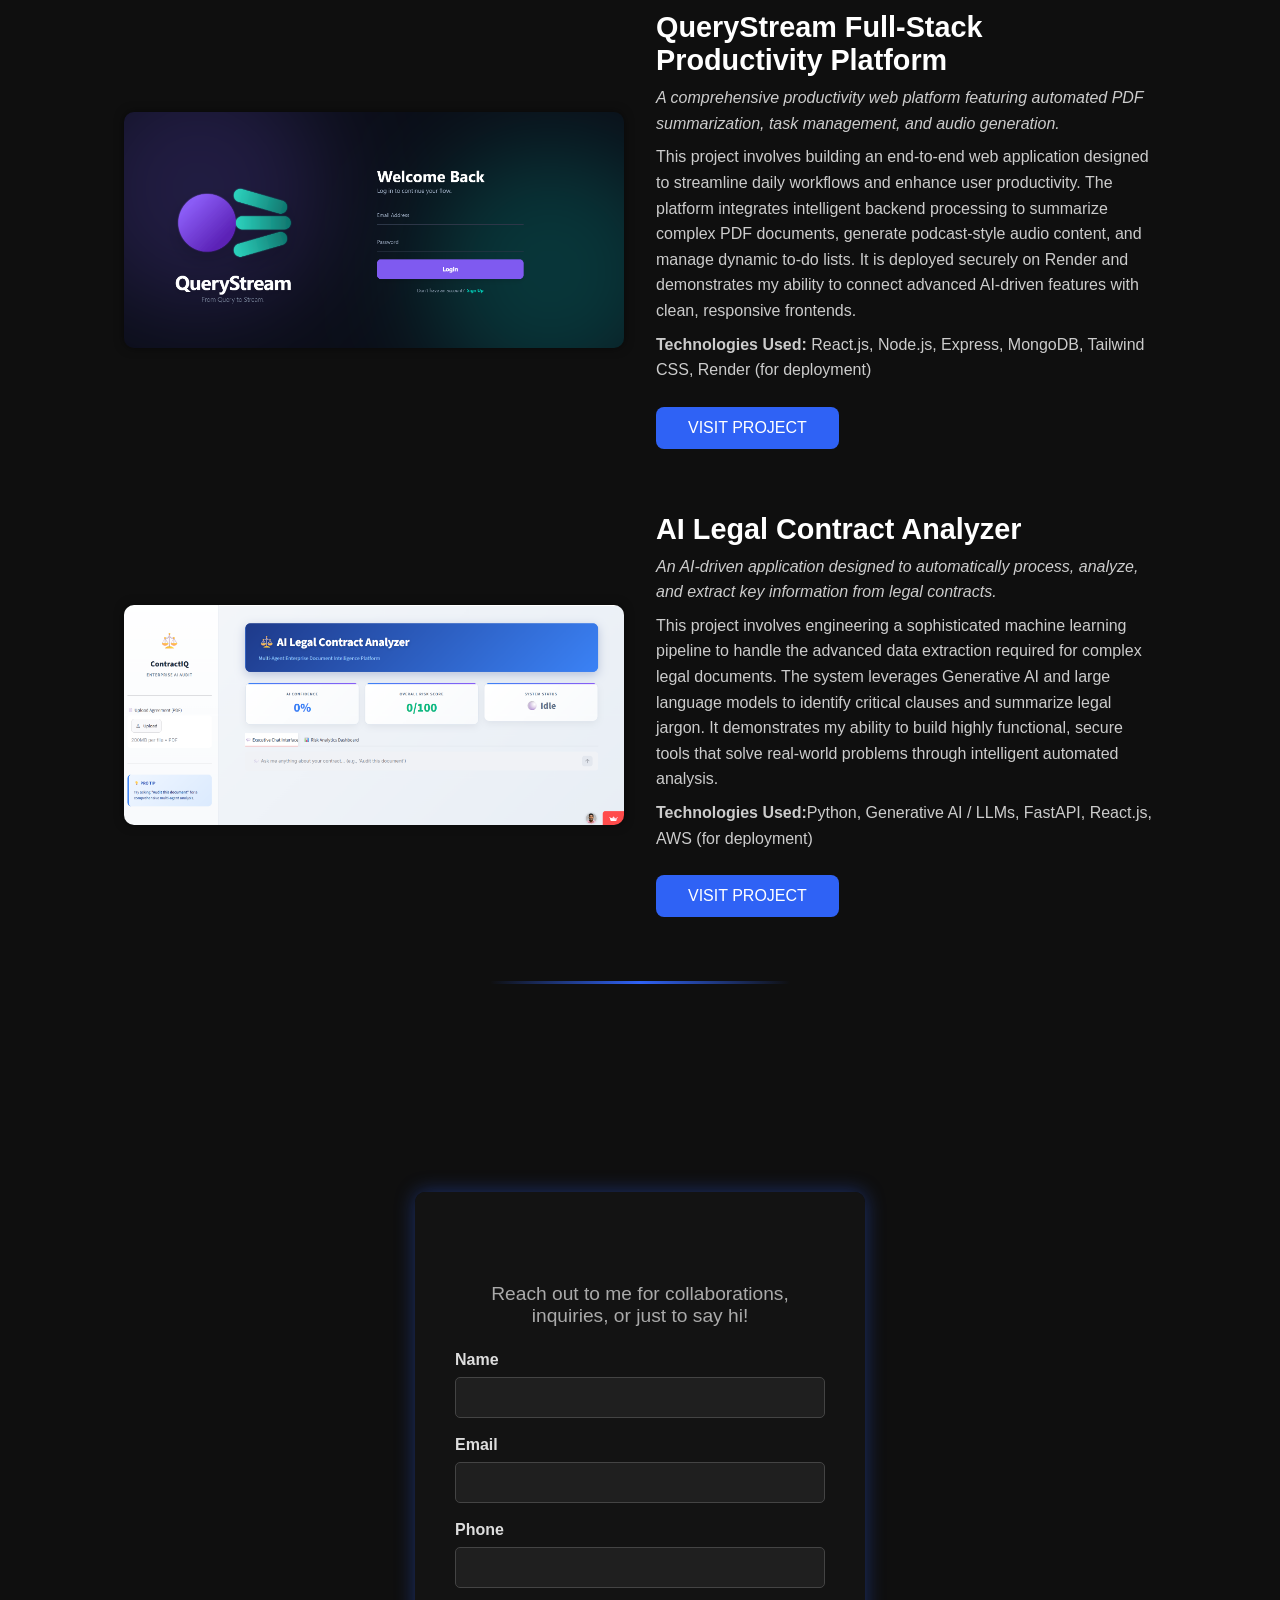
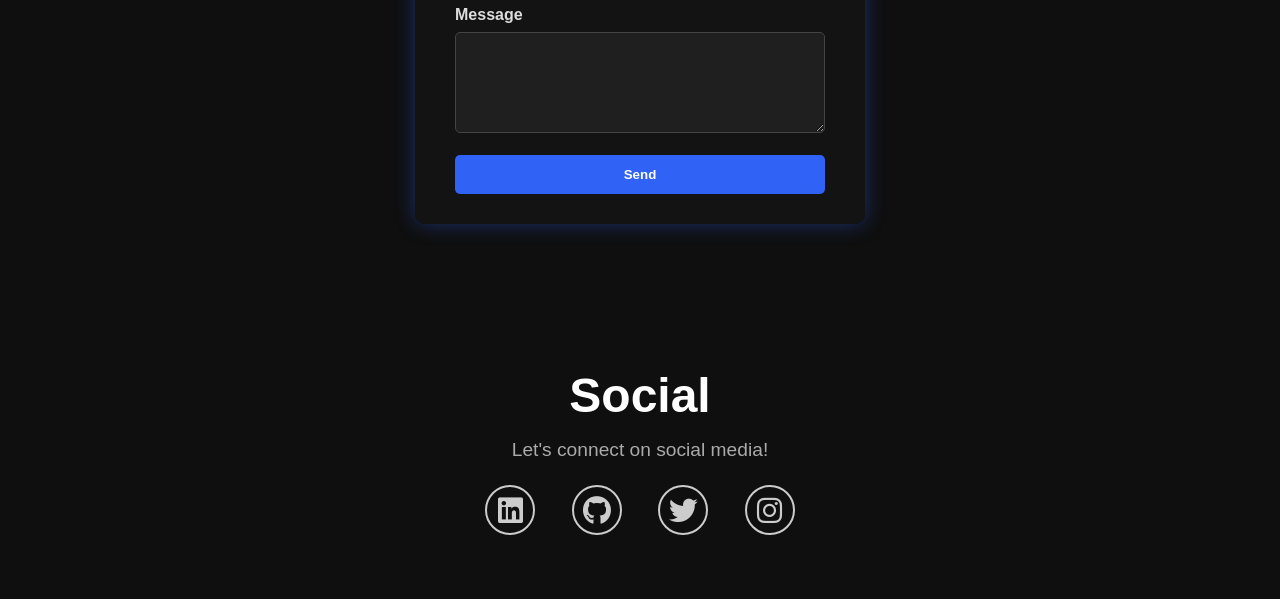
==== commit c525f855: "Merge branch 'main' of https://github.com/narayana-thota/My_Portfolio" ====
--- a/portfolio/index.html
+++ b/portfolio/index.html
@@ -38,11 +38,11 @@
       <p data-aos="fade-up" data-aos-delay="200">
         A passionate web developer, building interactive websites and applications that offer seamless digital experiences with precision and creativity.
       </p>
-      <a href="portfolio/assets/Thota Om Sada Siva Venkata Narayana.pdf"
+      <a href="./assets/Thota Om Sada Siva Venkata Narayana.pdf"
  class="resume-btn" data-aos="fade-up" data-aos-delay="400" download>Download Resume</a>
     </div>
     <div class="hero-image" data-aos="fade-up" data-aos-delay="600">
-      <img src="portfolio/assets/profile.jpeg" alt="Narayana Thota">
+      <img src="./assets/profile.jpeg" alt="Narayana Thota">
     </div>
   </section>
 
@@ -118,7 +118,7 @@
     </p>
 
     <div class="project-container" data-aos="fade-up">
-      <img class="project-image" src="portfolio/assets/Contact form.png" alt="Contact Form Project">
+      <img class="project-image" src="./assets/Contact form.png" alt="Contact Form Project">
       <div class="project-info">
         <h3 class="project-title">Contact Form Project</h3>
         <p class="project-tagline">
@@ -135,7 +135,7 @@
     </div>
 
     <div class="project-container" data-aos="fade-up" data-aos-delay="100">
-      <img class="project-image" src="portfolio/assets/query stream.png" alt="CNN Model for Waste Classification">
+      <img class="project-image" src="./assets/query stream.png" alt="CNN Model for Waste Classification">
       <div class="project-info">
         <h3 class="project-title">QueryStream Full-Stack Productivity Platform</h3>
         <p class="project-tagline">
@@ -152,7 +152,7 @@
     </div>
 
     <div class="project-container" data-aos="fade-up" data-aos-delay="200">
-      <img class="project-image" src="portfolio/assets/Contract Analyzer.png" alt="AI Health Care Assistant">
+      <img class="project-image" src="./assets/Contract Analyzer.png" alt="AI Health Care Assistant">
       <div class="project-info">
         <h3 class="project-title">AI Legal Contract Analyzer</h3>
         <p class="project-tagline">
@@ -215,4 +215,4 @@
   <script src="https://cdn.jsdelivr.net/npm/aos@2.3.4/dist/aos.js"></script>
   <script src="script.js"></script>
 </body>
-</html>+</html>
